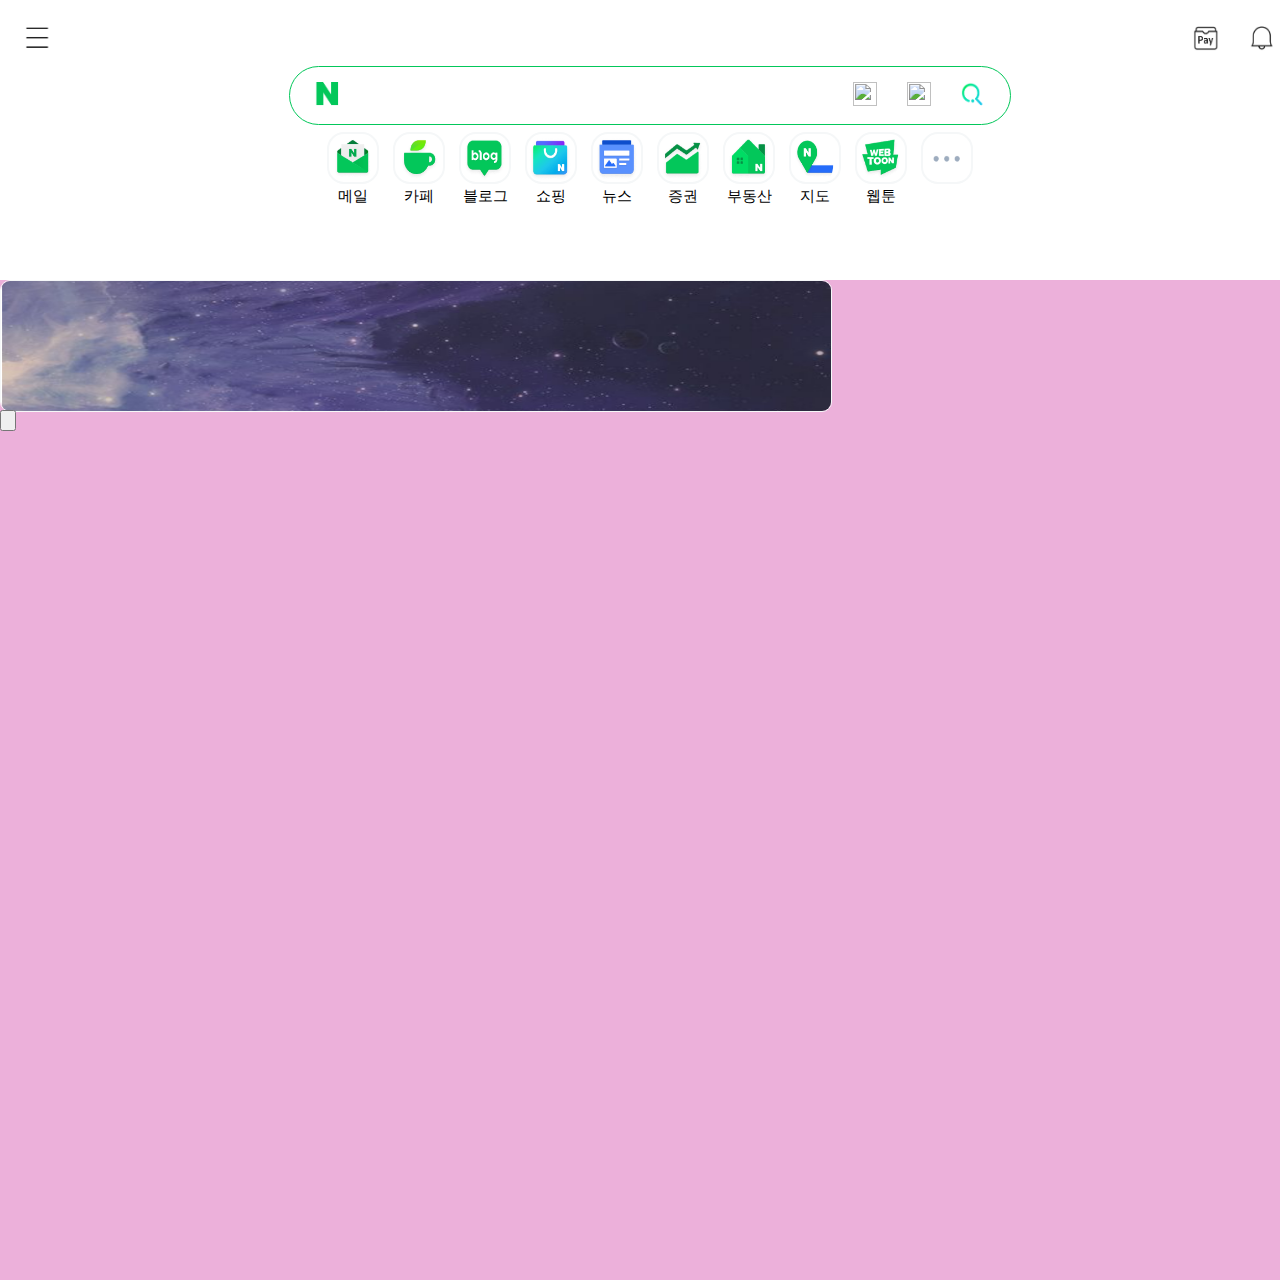
==== index.html @ 5ec2d165 "first commit" ====
<!DOCTYPE html>
<html lang="en">
<head>
    <meta charset="UTF-8">
    <meta name="viewport" content="width=device-width, initial-scale=1.0">
    <title>Sibal</title>
    <link href="./index.css" rel="stylesheet" type="text/css"/>
</head>
<body>

    <div class="header">
        <div class="header_nav">
            <span><img src="./picture/header_nav_bar_icon.png"></span>
                <div class="header_nav_blank"></div>
                <span><img src="./picture/header_pay_icon.png"></span>
                <span><img src="./picture/header_nav_bell_icon.png"></span>
       
        </div>
        <div class="header_search">
            <div class="header_search_line">
                <span><img src="./picture/header_NaverLogo_icon.png"></span>
                <input type="text" placeholder="">
                <span><img src=""></span>
                <span><img src=""></span>
                <span><img src="./picture/header_search_icon.png"></span>
        </div>
        </div>
        <div class="header_icon">
                <div class="blank"></div>
                <div><img src="./picture/header_mail_icon.png">메일</div>
                <div><img src="./picture/header_cafe_icon.png">카페</div>
                <div><img src="./picture/header_blog_icon.png">블로그</div>
                <div><img src="./picture/header_shopping_icon.png">쇼핑</div>
                <div><img src="./picture/header_news_icon.png">뉴스</div>
                <div><img src="./picture/header_money_icon.png">증권</div>
                <div><img src="./picture/header_housecash_icon.png">부동산</div>
                <div><img src="./picture/header_map_icon.png">지도</div>
                <div><img src="./picture/header_webtoon_icon.png">웹툰</div>
                <div class="header_icon_plus"><img src="./picture/header_dottes_icon.png"></div>
                <div class="blank"></div>   
        </div>
    </div>

    <div class="content_box">
        <div class="content_box_leftside">
            <div class="ad_content"><span><img src="./ad_banner.png"></span></div>
            <div class="news_content"></div>
            <div class="shopping_content"></div>
            <div class="etc_content"></div>
        </div>
        <div class="content_box_rightside">
            <div class="login_box">
                
                <input type="button"/>
           
            </div>
        </div>
    </div>


</body>
</html>
---- index.css ----
@import "./reset.css";

:root{
    --color_gray :#f5f7f8;
    --color_test : #ecb0da;
}

/* .header_nav{
    display: flex;
    justify-content: space-between;
} */

.header_nav{
    display: flex;
    justify-content: space-between;
}
.header_nav>span ,.hearer_nav_right_set>span{
    display: flex;
    width:46px;
    height: 46px;
    justify-content: center;
    align-items: center;
    margin: 5px;

}
.header_nav>span>img{
    width:26px;
    height:26px;
    
   
}
.hearer_nav_right_set>span>img{
    width:26px;
    height:26px;
  
}
.header_nav_blank{
    display: flex;
    flex-grow: 1;
    
}

.header_search{
    display: flex;
    justify-content: center;
}


.header_search_line>input{
    border: none;
    width : 480px;
    outline : 0;
    font-size : 20px;
}
.header_search_line>input{
    border: none;
    width : 480px;
    outline : 0;
    font-size : 20px;
}


.header_search_line{
    border : 1px solid  #03c75a; 
    padding : 10px;
    display: flex;
    justify-content: center;
    border-radius: 30px;
    
    

}
.header_search_line >span> img{
    width:24px;
    height: 24px;
    margin : 5px 15px;
}


.header_icon{
    display: flex;
    justify-content: center;
}

/* .header_icon_box{
;
} */
.header_icon> div> img{
    width : 44px;
    height: 44px;
    display: block;
    border: 2px solid var(--color_gray);
    border-radius: 17px;
    padding : 2px;
    margin-bottom: 5px;
}
.header_icon> div{
    font-size: 15px;
    margin: 2px;
    text-align: center;
    padding :5px;
}

.header{
    width :1280px; 
    height: 260px;
    margin: 0 auto;
    padding: 10px;
}

.content_box{
    width :1280px;
    height: 1000px;
    background-color: var(--color_test); 
    margin: 0 auto;
}
.ad_content{
    width: 830px;
    height: 130px;
    
}
.ad_content>span>img{
width: 830px;
    height: 130px;
    border: 1px solid var(--color_gray);
    border-radius: 10px;
}
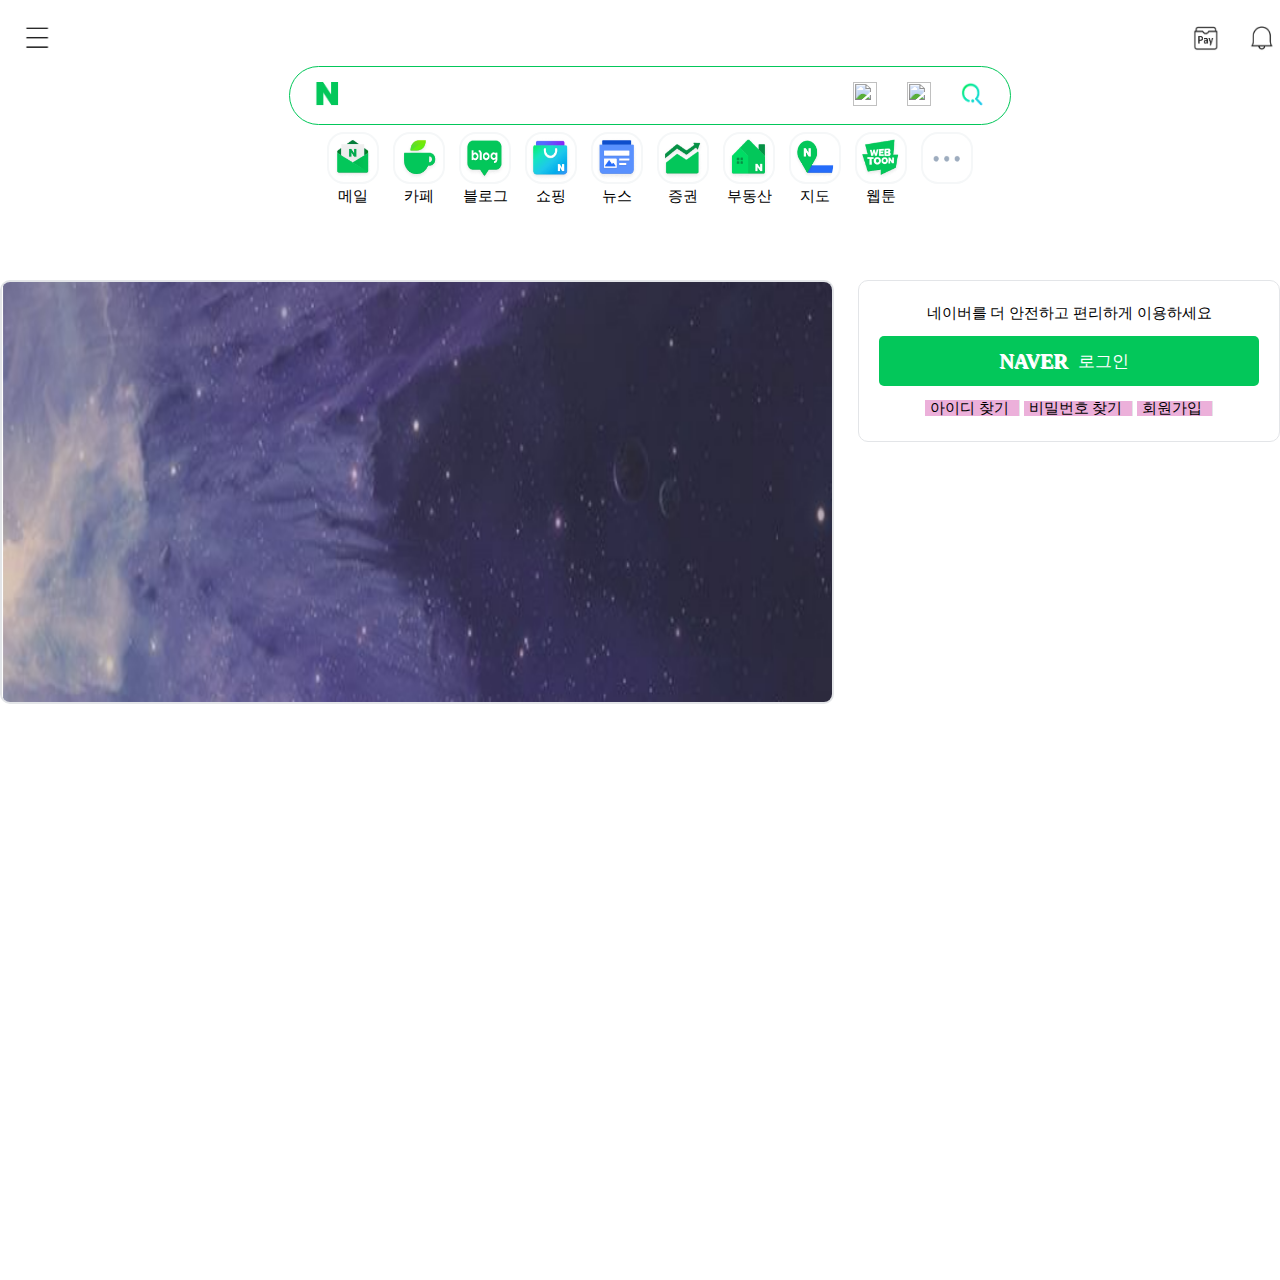
==== commit 6b305d68: "content추가" ====
--- a/index.html
+++ b/index.html
@@ -10,33 +10,33 @@
 
     <div class="header">
         <div class="header_nav">
-            <span><img src="./picture/header_nav_bar_icon.png"></span>
+            <span><img src="./picture/header/header_nav_bar_icon.png"></span>
                 <div class="header_nav_blank"></div>
-                <span><img src="./picture/header_pay_icon.png"></span>
-                <span><img src="./picture/header_nav_bell_icon.png"></span>
+                <span><img src="./picture/header/header_pay_icon.png"></span>
+                <span><img src="./picture/header/header_nav_bell_icon.png"></span>
        
         </div>
         <div class="header_search">
             <div class="header_search_line">
-                <span><img src="./picture/header_NaverLogo_icon.png"></span>
+                <span><img src="./picture/header/header_NaverLogo_icon.png"></span>
                 <input type="text" placeholder="">
                 <span><img src=""></span>
                 <span><img src=""></span>
-                <span><img src="./picture/header_search_icon.png"></span>
+                <span><img src="./picture/header/header_search_icon.png"></span>
         </div>
         </div>
         <div class="header_icon">
                 <div class="blank"></div>
-                <div><img src="./picture/header_mail_icon.png">메일</div>
-                <div><img src="./picture/header_cafe_icon.png">카페</div>
-                <div><img src="./picture/header_blog_icon.png">블로그</div>
-                <div><img src="./picture/header_shopping_icon.png">쇼핑</div>
-                <div><img src="./picture/header_news_icon.png">뉴스</div>
-                <div><img src="./picture/header_money_icon.png">증권</div>
-                <div><img src="./picture/header_housecash_icon.png">부동산</div>
-                <div><img src="./picture/header_map_icon.png">지도</div>
-                <div><img src="./picture/header_webtoon_icon.png">웹툰</div>
-                <div class="header_icon_plus"><img src="./picture/header_dottes_icon.png"></div>
+                <div><img src="./picture/header/header_mail_icon.png">메일</div>
+                <div><img src="./picture/header/header_cafe_icon.png">카페</div>
+                <div><img src="./picture/header/header_blog_icon.png">블로그</div>
+                <div><img src="./picture/header/header_shopping_icon.png">쇼핑</div>
+                <div><img src="./picture/header/header_news_icon.png">뉴스</div>
+                <div><img src="./picture/header/header_money_icon.png">증권</div>
+                <div><img src="./picture/header/header_housecash_icon.png">부동산</div>
+                <div><img src="./picture/header/header_map_icon.png">지도</div>
+                <div><img src="./picture/header/header_webtoon_icon.png">웹툰</div>
+                <div class="header_icon_plus"><img src="./picture/header/header_dottes_icon.png"></div>
                 <div class="blank"></div>   
         </div>
     </div>
@@ -50,10 +50,17 @@
         </div>
         <div class="content_box_rightside">
             <div class="login_box">
-                
-                <input type="button"/>
-           
-            </div>
+                <div>네이버를 더 안전하고 편리하게 이용하세요</div>
+                <a href="./login.html">
+                    <span>NAVER</span>
+                    <span>로그인</span>
+                </a>
+                <div class="login_box_bottom">
+                    <span><a>아이디 찾기</a></span>
+                    <span><a>비밀번호 찾기</a></span>
+                    <span><a>회원가입</a></span>
+                </div>
+            </div>                                                                                                                                                  
         </div>
     </div>
 
--- a/index.css
+++ b/index.css
@@ -3,6 +3,11 @@
 :root{
     --color_gray :#f5f7f8;
     --color_test : #ecb0da;
+    --color_test2: rgb(65, 214, 177);
+    --color_w : #ffffff;
+    --color_Naver : #03c75a;
+    --color_border : #e3e5e8;
+    
 }
 
 /* .header_nav{
@@ -111,8 +116,10 @@
 .content_box{
     width :1280px;
     height: 1000px;
-    background-color: var(--color_test); 
+    /* background-color: var(--color_test);  */
     margin: 0 auto;
+    display: flex;
+    justify-content: space-between;
 }
 .ad_content{
     width: 830px;
@@ -121,7 +128,68 @@
 }
 .ad_content>span>img{
 width: 830px;
-    height: 130px;
-    border: 1px solid var(--color_gray);
+    height: 420px;
+    border: 2px solid var(--color_border);
     border-radius: 10px;
-}+}
+
+.login_box{
+    width: 420px;
+    height: 160px;
+    background-color: var(--color_w);
+    border-radius: 10px;
+    display: flex;
+    justify-content: center;
+    align-items: center;
+    flex-direction: column;
+    border: 1px solid var(--color_border);
+}
+
+
+.login_box > a{
+    background-color: var(--color_Naver);
+    width: 380px;
+    height: 50px;
+    display: flex;
+    justify-content: center;
+    align-items: center;
+    text-decoration: none;
+    border-radius: 5px;
+    margin-top: 15px;
+   
+    
+}
+.login_box > a>span{
+   color:var(--color_w);
+   margin-right:10px;
+   
+}
+.login_box > a :nth-child(1){
+    font-size: 20px;
+    font-weight: bolder;
+    text-shadow: 1px 1px ;
+}
+.login_box > a :nth-child(2){
+    font-size: 17px; 
+    font-weight: 300; 
+}
+
+.login_box :nth-child(1){
+    font-size: 15px;
+}
+
+
+.login_box_bottom >span{
+    width: 100px;
+    border-right: 1px solid var(--color_border);
+    padding: 0px 10px 0px 5px;
+    background-color: var(--color_test);
+}
+.login_box_bottom{
+    margin-top:15px;
+    font-size: 14px;
+}
+.login_box_bottom:nth-child(1){
+    background-color: #03c75a;
+    height: 100pz;
+}
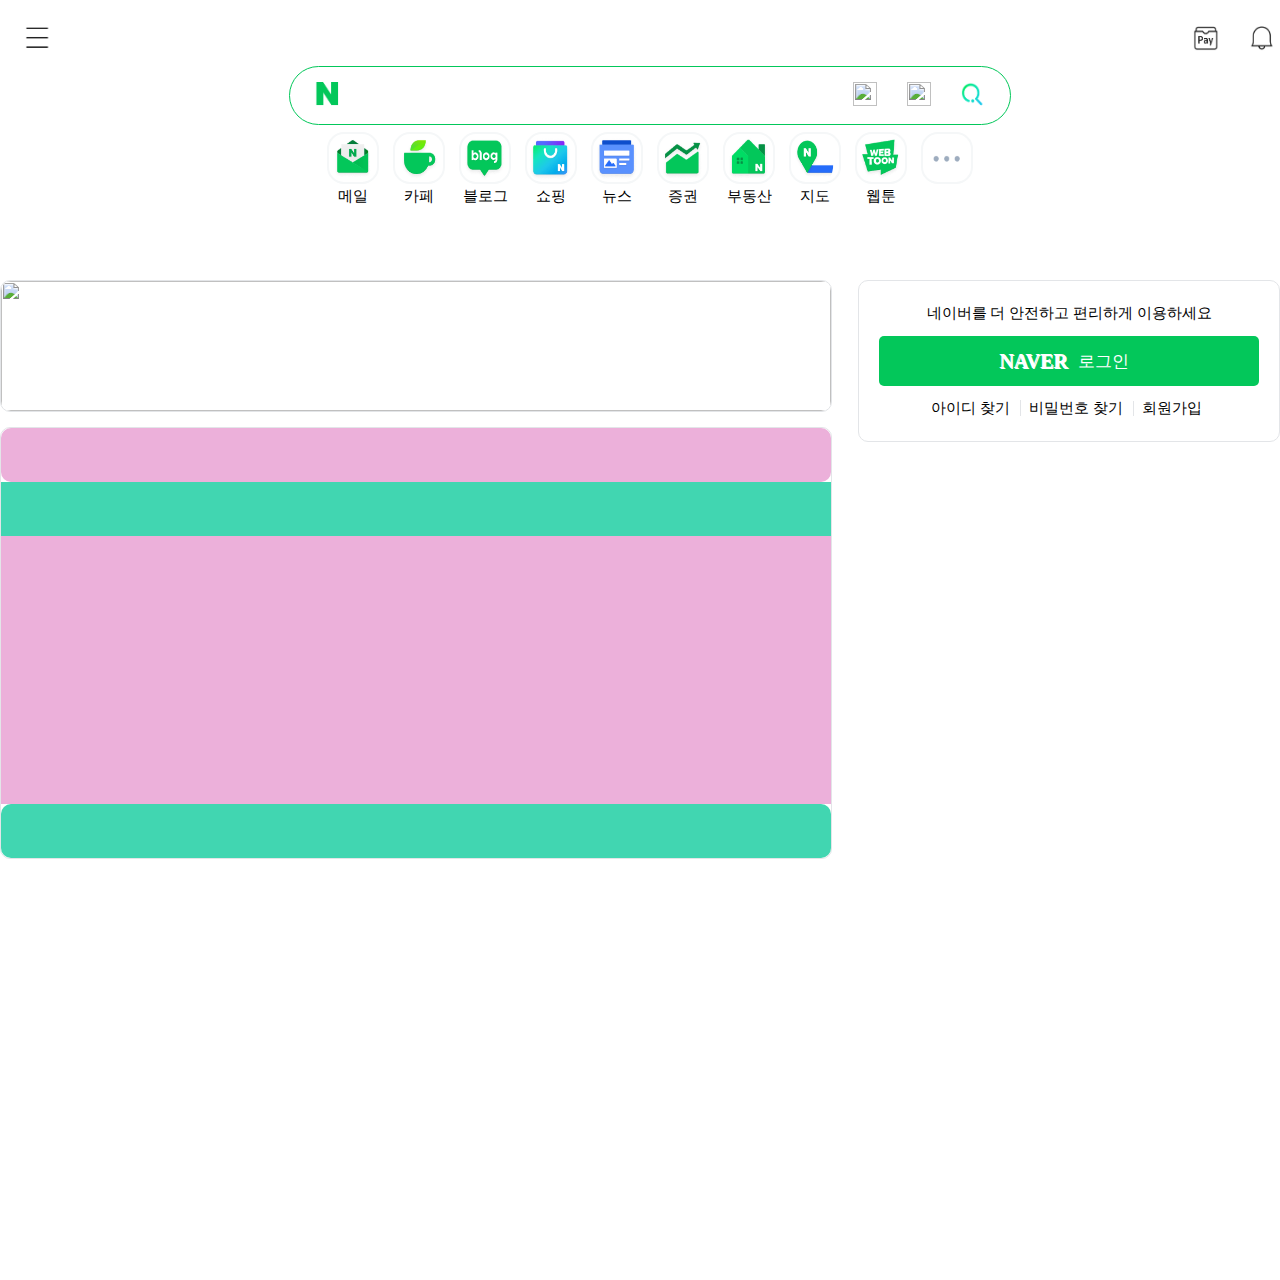
==== commit 0d4427df: "로그인완료/광고베너 완료" ====
--- a/index.html
+++ b/index.html
@@ -43,8 +43,17 @@
 
     <div class="content_box">
         <div class="content_box_leftside">
-            <div class="ad_content"><span><img src="./ad_banner.png"></span></div>
-            <div class="news_content"></div>
+            <div class="ad_content">
+                <a id="ad_content" href="https://fifaonline4.nexon.com/main/index">
+                    <img src="https://ssl.pstatic.net/melona/libs/1460/1460489/ebf3cb1854bfa4336110_20230811155852897.jpg"/>
+                </a>
+            </div>
+            <div class="news_content">
+                <div class="news_content_header"></div>
+                <div class="news_content_nav"></div>
+                <div class="news_content_forms"></div>
+                <div class="news_content_list"></div>
+            </div>
             <div class="shopping_content"></div>
             <div class="etc_content"></div>
         </div>
@@ -56,9 +65,9 @@
                     <span>로그인</span>
                 </a>
                 <div class="login_box_bottom">
-                    <span><a>아이디 찾기</a></span>
-                    <span><a>비밀번호 찾기</a></span>
-                    <span><a>회원가입</a></span>
+                    <span class="search_id"><a>아이디 찾기</a></span>
+                    <span class="search_pw"><a>비밀번호 찾기</a></span>
+                    <span class="join"><a>회원가입</a></span>
                 </div>
             </div>                                                                                                                                                  
         </div>
--- a/index.css
+++ b/index.css
@@ -121,17 +121,63 @@
     display: flex;
     justify-content: space-between;
 }
+.content_box_leftside{
+    display: flex;
+    flex-direction: column;
+    /* background-color: var(--color_test); */
+}
 .ad_content{
     width: 830px;
     height: 130px;
-    
-}
-.ad_content>span>img{
+    border: 1px solid var(--color_border);
+    border-radius: 10px;
+    margin-bottom: 15px;
+    
+} 
+.ad_content>a>img{
+    width: 830px;
+    height: 130px;
+    border-radius: 10px;
+}
+
+/* .ad_content>span>img{
 width: 830px;
     height: 420px;
     border: 2px solid var(--color_border);
     border-radius: 10px;
-}
+}  */
+
+.news_content{
+    width: 830px;
+    height: 430px;
+    border: 1px solid var(--color_border);
+    border-radius: 10px;
+    display: flex;
+    flex-direction: column;
+}
+.news_content > div:nth-of-type(1),.news_content > div:nth-of-type(4){
+ border-radius:10px;   
+}
+
+
+.news_content_header{
+   flex-grow: 1;
+    background-color: var(--color_test);
+}
+.news_content_nav{
+    flex-grow: 1;
+    background-color: var(--color_test2);
+}
+.news_content_forms{
+    flex-grow: 5;
+    background-color: var(--color_test);
+    
+}
+.news_content_list{
+    flex-grow: 1;
+    background-color: var(--color_test2);
+}
+
 
 .login_box{
     width: 420px;
@@ -181,15 +227,24 @@
 
 .login_box_bottom >span{
     width: 100px;
-    border-right: 1px solid var(--color_border);
     padding: 0px 10px 0px 5px;
-    background-color: var(--color_test);
+    /* background-color: var(--color_test); */
 }
 .login_box_bottom{
     margin-top:15px;
     font-size: 14px;
 }
-.login_box_bottom:nth-child(1){
+
+/* 궁금해궁금해 */
+/* .login_box_bottom:nth-child(1){
     background-color: #03c75a;
-    height: 100pz;
-}
+    height: 100px; 
+} */
+/* 왜 first child가 안먹히지? */
+
+.login_box_bottom > span:nth-of-type(-n+2){
+    border-right: 1px solid var(--color_border);
+}
+/* 이건 또 먹히네 */
+
+
